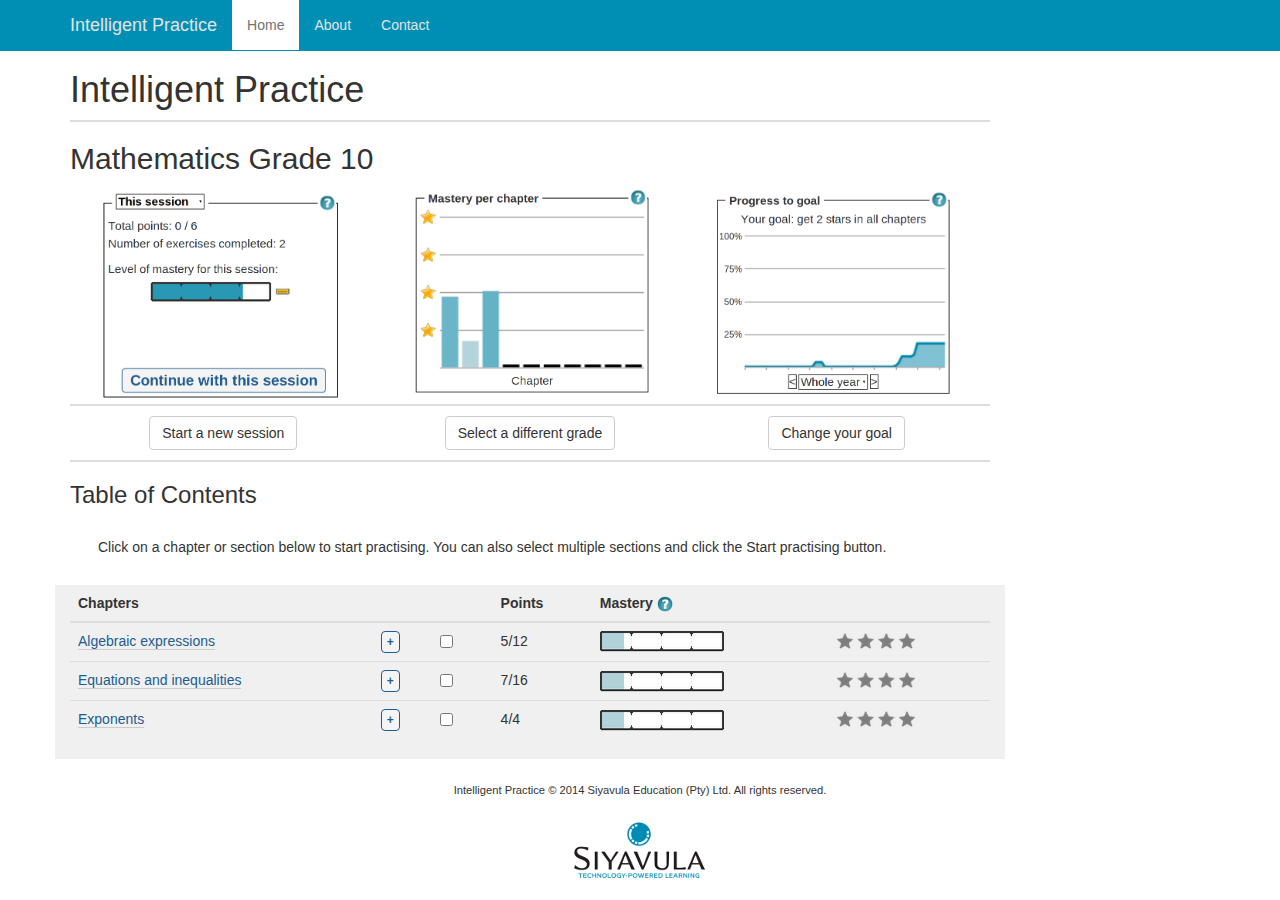
==== dash.html @ 7208fe68 "added footer" ====
<!DOCTYPE html>
<html lang="en">
  <head>
    <meta charset="utf-8">
    <meta http-equiv="X-UA-Compatible" content="IE=edge">
    <meta name="viewport" content="width=device-width, initial-scale=1">
    <meta name="description" content="">
    <meta name="author" content="">
    <link rel="shortcut icon" href="/assets/ico/favicon.ico">

    <title>Intelligent Practice</title>

    <!-- Bootstrap core CSS -->
    <link href="assets/css/bootstrap.min.css" rel="stylesheet">

    <!-- Custom styles for this template -->
    <link href="assets/css/custom.css" rel="stylesheet">

    <!-- Just for debugging purposes. Don't actually copy this line! -->
    <!--[if lt IE 9]><script src="/assets/js/ie8-responsive-file-warning.js"></script><![endif]-->

    <!-- HTML5 shim and Respond.js IE8 support of HTML5 elements and media queries -->
    <!--[if lt IE 9]>
      <script src="https://oss.maxcdn.com/libs/html5shiv/3.7.0/html5shiv.js"></script>
      <script src="https://oss.maxcdn.com/libs/respond.js/1.4.2/respond.min.js"></script>
    <![endif]-->
  </head>

  <body>

    <div class="navbar navbar-inverse navbar-fixed-top" role="navigation">
      <div class="container">
        <div class="navbar-header">
          <button type="button" class="navbar-toggle" data-toggle="collapse" data-target=".navbar-collapse">
            <span class="sr-only">Toggle navigation</span>
            <span class="icon-bar"></span>
            <span class="icon-bar"></span>
            <span class="icon-bar"></span>
          </button>
          <a class="navbar-brand" href="#">Intelligent Practice</a>
        </div>
        <div class="collapse navbar-collapse">
          <ul class="nav navbar-nav">
            <li class="active"><a href="#">Home</a></li>
            <li><a href="#about">About</a></li>
            <li><a href="#contact">Contact</a></li>
          </ul>
        </div><!--/.nav-collapse -->
      </div>
    </div>

    <div class="container">
    <div class="row col-md-10">

    <h1>Intelligent Practice</h1>
    <hr/>
    <h2>Mathematics Grade 10</h2>
    </div>
	<div class="row col-md-10">
	    <div class="dash col-md-4">
		    <img class="col-md-12 col-xs-12" src="./assets/img/this_session.png">
            
	    </div>
        <div class="dash col-md-4">
	        <img class="col-md-12 col-xs-12" src="./assets/img/mastery.png">
		</div>
        <div class="dash col-md-4">
           <img class="col-md-12 col-xs-12" src="./assets/img/progress.png">
		</div>
	</div>
    
   <div class="row col-md-10"> 
<hr/>

    <div class="dash col-md-4"><button type="submit" class="btn btn-default">Start a new session</button></div>
    <div class="dash col-md-4"><button type="submit" class="btn btn-default">Select a different grade</button></div>

    <div class="dash col-md-4"><button type="submit" class="btn btn-default">Change your goal</button></div>
   <hr/> 
    </div>
    </div>
    <div class="container">
<div class="row col-md-10">
   <h3>Table of Contents</h3>
    <p>Click on a chapter or section below to start practising. You can also select multiple sections and click the Start practising button.</p>

    </div>
      <div class="row toc col-md-10 col-xs-12">
        <table class="table">
            
                <thead>
                    <th>Chapters</th>
                    <th></th>
                    <th></th>
                    <th>Points</th>
                    <th>Mastery <img src="./assets/img/help-icon-no-shadow-16.png"/></th>
                    <th></th>
                </thead>
                <tbody>
                <tr>
                    <td><a href="#">Algebraic expressions</a></td>
                    <td><button type="button" class="btn expand btn-xs"><b>+</b></button></td>
                    <td><div class="checkbox">
                          <input type="checkbox">            
                       </div>
                    </td>
                    <td>5/12</td>
                    <td class="masterybar"><img class="mastery" src="./assets/img/masterybar.png"/></td>
                    <td class="stars" ><img class="mastery" src="./assets/img/stars.png"/></td>
                </tr>
                     <tr>
                    <td><a href="#">Equations and inequalities</a></td>
                    <td><button type="button" class="btn expand btn-xs"><b>+</b></button></td>
                    <td><div class="checkbox">
                          <input type="checkbox">            
                       </div>
                    </td>
                    <td>7/16</td>
                    <td class="masterybar"><img class="mastery" src="./assets/img/masterybar.png"/></td>
                    <td class="stars" ><img class="mastery" src="./assets/img/stars.png"/></td>
                </tr>
     <tr>
                    <td><a href="#">Exponents</a></td>
                    <td><button type="button" class="btn expand btn-xs"><b>+</b></button></td>
                    <td><div class="checkbox">
                          <input type="checkbox">            
                       </div>
                    </td>
                    <td>4/4</td>
                    <td class="masterybar"><img class="mastery" src="./assets/img/masterybar.png"/></td>
                    <td class="stars" ><img class="mastery" src="./assets/img/stars.png"/></td>
                </tr>

            </tbody>
    </table>
           
    </div><!--./row-->

    </div><!-- /.container -->
 <div class="container footer">
    <div class="row">
        <p>Intelligent Practice &#169; 2014 Siyavula Education (Pty) Ltd. All rights reserved.</p>
        <img src="assets/img/siyavula-logo.png"/>
        </div>
    </div>



    <!-- Bootstrap core JavaScript
    ================================================== -->
    <!-- Placed at the end of the document so the pages load faster -->
    <script src="https://code.jquery.com/jquery-1.10.2.min.js"></script>
    <script src="assets/js/bootstrap.min.js"></script>
  </body>
</html>
---- assets/css/custom.css ----
body {
  padding-top: 50px;
}
.starter-template {
  padding: 40px 15px;
  text-align: center;
}
/*Tweaks to navbar to get blues and greys*/
.navbar-inverse {
background-color: #008fb4;
border-color:  #008fb4;
}

.navbar-inverse .navbar-nav>.active>a, .navbar-inverse .navbar-nav>.active>a:hover, .navbar-inverse .navbar-nav>.active>a:focus {
color: #727272;
background-color: #fff;
}

.navbar-inverse .navbar-brand {
color: #e2e2e2;
}

.navbar-inverse .navbar-nav>li>a {
color: #e2e2e2;
}

.navbar-inverse .navbar-toggle:hover, .navbar-inverse .navbar-toggle:focus {
background-color: #c0c0c0;
}

.navbar-inverse .navbar-toggle {
border-color: #a2a2a2;
}

.navbar-inverse .navbar-collapse, .navbar-inverse .navbar-form {
border-color: #e2e2e2;
}

/*Signin/register box styles*/

div.signin{
	margin-top: 5%;
	margin-left:0.5em;
	margin-right:0.5em;
	border: 1px solid lightgray;
	padding:0px;

}



div.signin > h3{
	background-color:#008fb4;
	color:white;
	padding:0.3em;
	margin:0px;

}

div.signin > p{
	Margin:0.5em;
}

form{
	padding:1em;
}

hr{
    border:1px solid rgb(221, 221, 221);
    margin:0px;
}

div.dash{
    text-align:center;
}

button.btn{
    margin:10px;
}

div.toc{
    background-color:#F0F0F0;
}

div.checkbox{
    margin:0px;
}

button.expand{
 border: 1px solid #205c90; 
 color: #205c90;
 border-radius:4px;
 background: #f4f4f4;
    margin:0px;
}

img.mastery{
max-width:90%;
}

@media (max-width: 768px) {
        td.stars{
        display:none;
    }
}

td > a{
    color: #205c90;
    border-bottom: 0.1em solid rgb(204, 204, 204);
}

td > a:hover {
    color: rgb(117, 173, 10) !important;
}

/*li > a:hover {
    color: rgb(117, 173, 10) !important;
}*/

p{
    margin:2em;
}

div.footer{
    text-align: center;
    font-size: 80%;
}
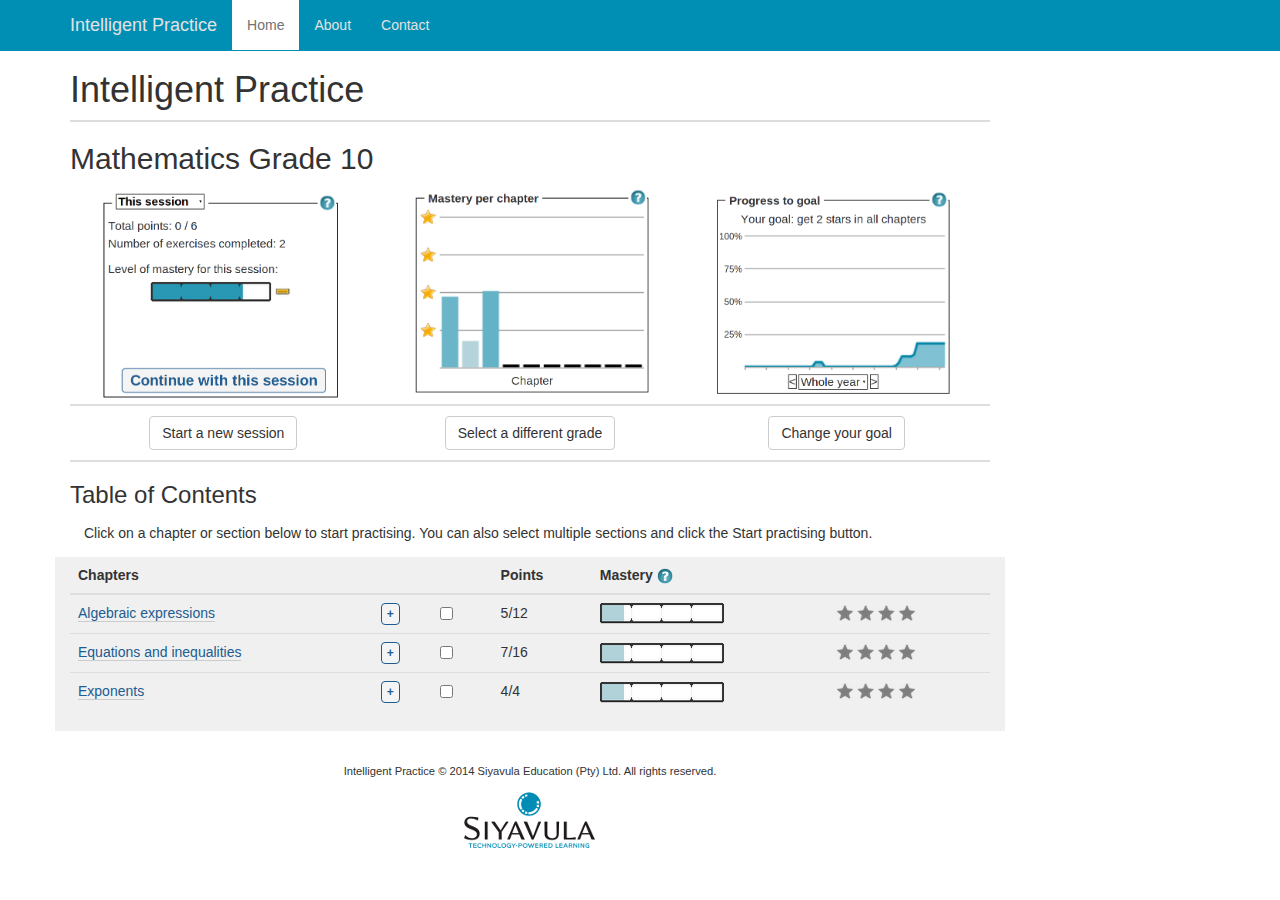
==== commit 3d45cf89: "worked on responsive question format" ====
--- a/dash.html
+++ b/dash.html
@@ -139,7 +139,7 @@
 
     </div><!-- /.container -->
  <div class="container footer">
-    <div class="row">
+    <div class="row col-md-10">
         <p>Intelligent Practice &#169; 2014 Siyavula Education (Pty) Ltd. All rights reserved.</p>
         <img src="assets/img/siyavula-logo.png"/>
         </div>
--- a/assets/css/custom.css
+++ b/assets/css/custom.css
@@ -118,10 +118,39 @@
 }*/
 
 p{
-    margin:2em;
+    margin:1em;
 }
 
 div.footer{
     text-align: center;
     font-size: 80%;
+    margin-top:20px;
 }
+
+div.summary{
+    margin-top:20px;
+}
+
+
+
+div.answer{
+    background-color:#f8f8f8;
+    border: 1px solid #333;
+    border-radius:4px;
+}
+
+div.answer > ol > li > input.form-control {
+    width: 8em;
+    display:inline;
+    margin: 15px;
+}
+
+div.question img{
+margin: 10px;
+max-width: 80%;
+
+}
+
+p.buttons{
+    text-align:center;
+}
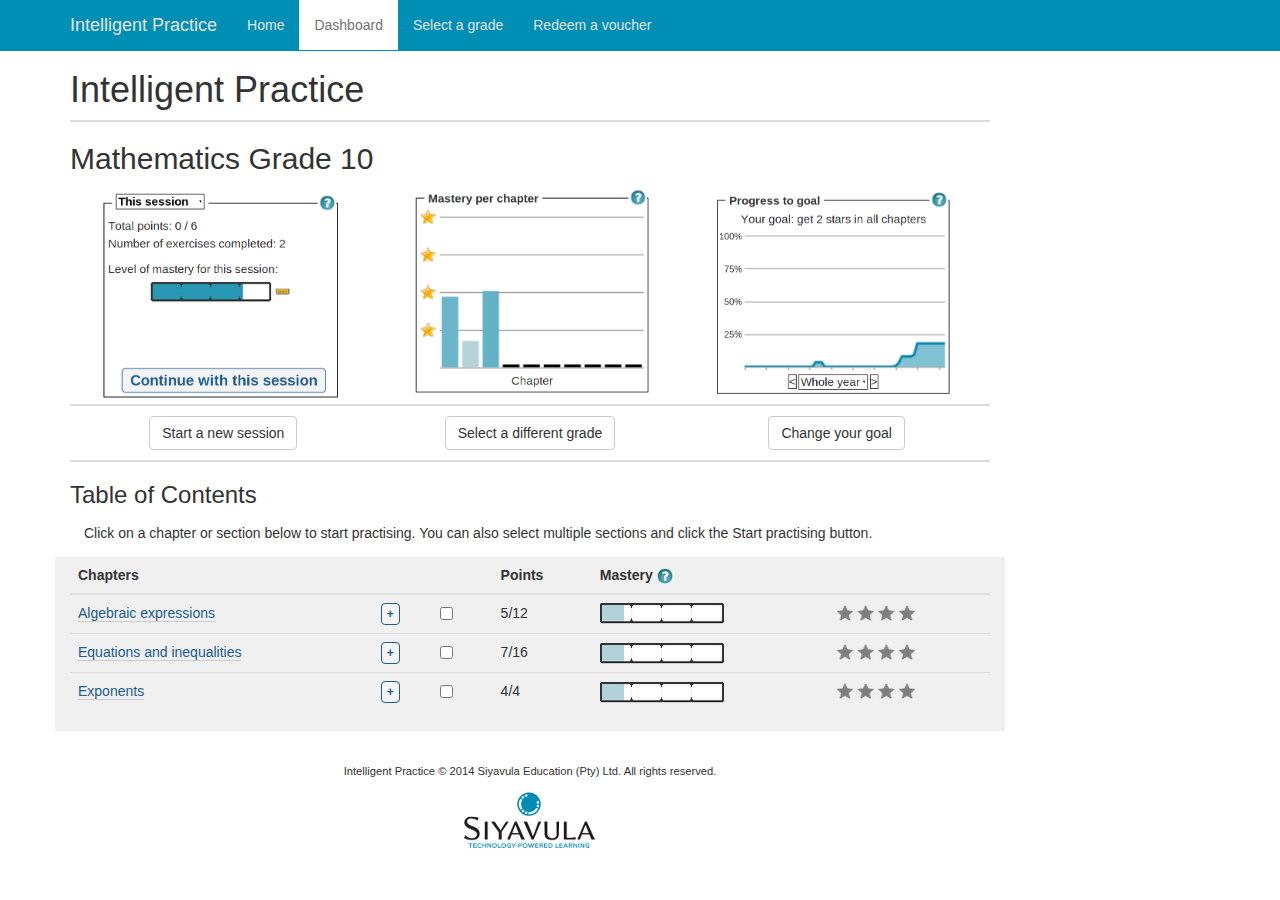
==== commit 1c78e53f: "Added assorted bits and pieces" ====
--- a/dash.html
+++ b/dash.html
@@ -29,7 +29,7 @@
 
   <body>
 
-    <div class="navbar navbar-inverse navbar-fixed-top" role="navigation">
+        <div class="navbar navbar-inverse navbar-fixed-top" role="navigation">
       <div class="container">
         <div class="navbar-header">
           <button type="button" class="navbar-toggle" data-toggle="collapse" data-target=".navbar-collapse">
@@ -42,14 +42,16 @@
         </div>
         <div class="collapse navbar-collapse">
           <ul class="nav navbar-nav">
-            <li class="active"><a href="#">Home</a></li>
-            <li><a href="#about">About</a></li>
-            <li><a href="#contact">Contact</a></li>
+            <li><a href="./index.html">Home</a></li>
+            <li  class="active"><a href="./dash.html">Dashboard</a></li>
+            <li><a href="./subjects.html">Select a grade</a></li>
+            <li><a href="./redeem.html">Redeem a voucher</a></li>
+
+
           </ul>
         </div><!--/.nav-collapse -->
       </div>
-    </div>
-
+    </div> <!--./navbar -->
     <div class="container">
     <div class="row col-md-10">
 
@@ -57,15 +59,25 @@
     <hr/>
     <h2>Mathematics Grade 10</h2>
     </div>
+	<div class="row col-md-10 dash-toggle-container">
+	    <div id="dash-toggle-1" class="col-md-3 dash-toggle">
+        <a href="#">This session</a>    
+	    </div>
+        <div id="dash-toggle-2" class="col-md-3 dash-toggle">
+       <a href="#"> Mastery</a>
+		</div>
+        <div id="dash-toggle-3" class="col-md-3 dash-toggle">
+       <a href="#"> Progress</a>
+		</div>
+    </div>
 	<div class="row col-md-10">
-	    <div class="dash col-md-4">
+	    <div id="dash-1" class="dash col-md-4">
 		    <img class="col-md-12 col-xs-12" src="./assets/img/this_session.png">
-            
 	    </div>
-        <div class="dash col-md-4">
+        <div id="dash-2" class="dash col-md-4">
 	        <img class="col-md-12 col-xs-12" src="./assets/img/mastery.png">
 		</div>
-        <div class="dash col-md-4">
+        <div id="dash-3" class="dash col-md-4">
            <img class="col-md-12 col-xs-12" src="./assets/img/progress.png">
 		</div>
 	</div>
@@ -99,7 +111,7 @@
                 </thead>
                 <tbody>
                 <tr>
-                    <td><a href="#">Algebraic expressions</a></td>
+                    <td><a href="./question.html">Algebraic expressions</a></td>
                     <td><button type="button" class="btn expand btn-xs"><b>+</b></button></td>
                     <td><div class="checkbox">
                           <input type="checkbox">            
@@ -152,6 +164,7 @@
     <!-- Placed at the end of the document so the pages load faster -->
     <script src="https://code.jquery.com/jquery-1.10.2.min.js"></script>
     <script src="assets/js/bootstrap.min.js"></script>
+    <script src="assets/js/dash-toggle.js"></script>
   </body>
 </html>
 
--- a/assets/css/custom.css
+++ b/assets/css/custom.css
@@ -98,9 +98,25 @@
 max-width:90%;
 }
 
-@media (max-width: 768px) {
+div.dash-toggle-container {
+    display:none;
+}
+
+
+@media (max-width: 991px) {
         td.stars{
         display:none;
+    }
+    div.dash-toggle-container {
+        display:inline;
+    }
+    div.dash-toggle{
+        border:1px solid gray;
+        margin:5px;
+        border-radius:3px;
+        display:inline;
+        max-width:25%;
+        text-align: center;
     }
 }
 
@@ -154,3 +170,7 @@
 p.buttons{
     text-align:center;
 }
+
+div.redeem-form{
+    border: 1px solid gray;
+}
